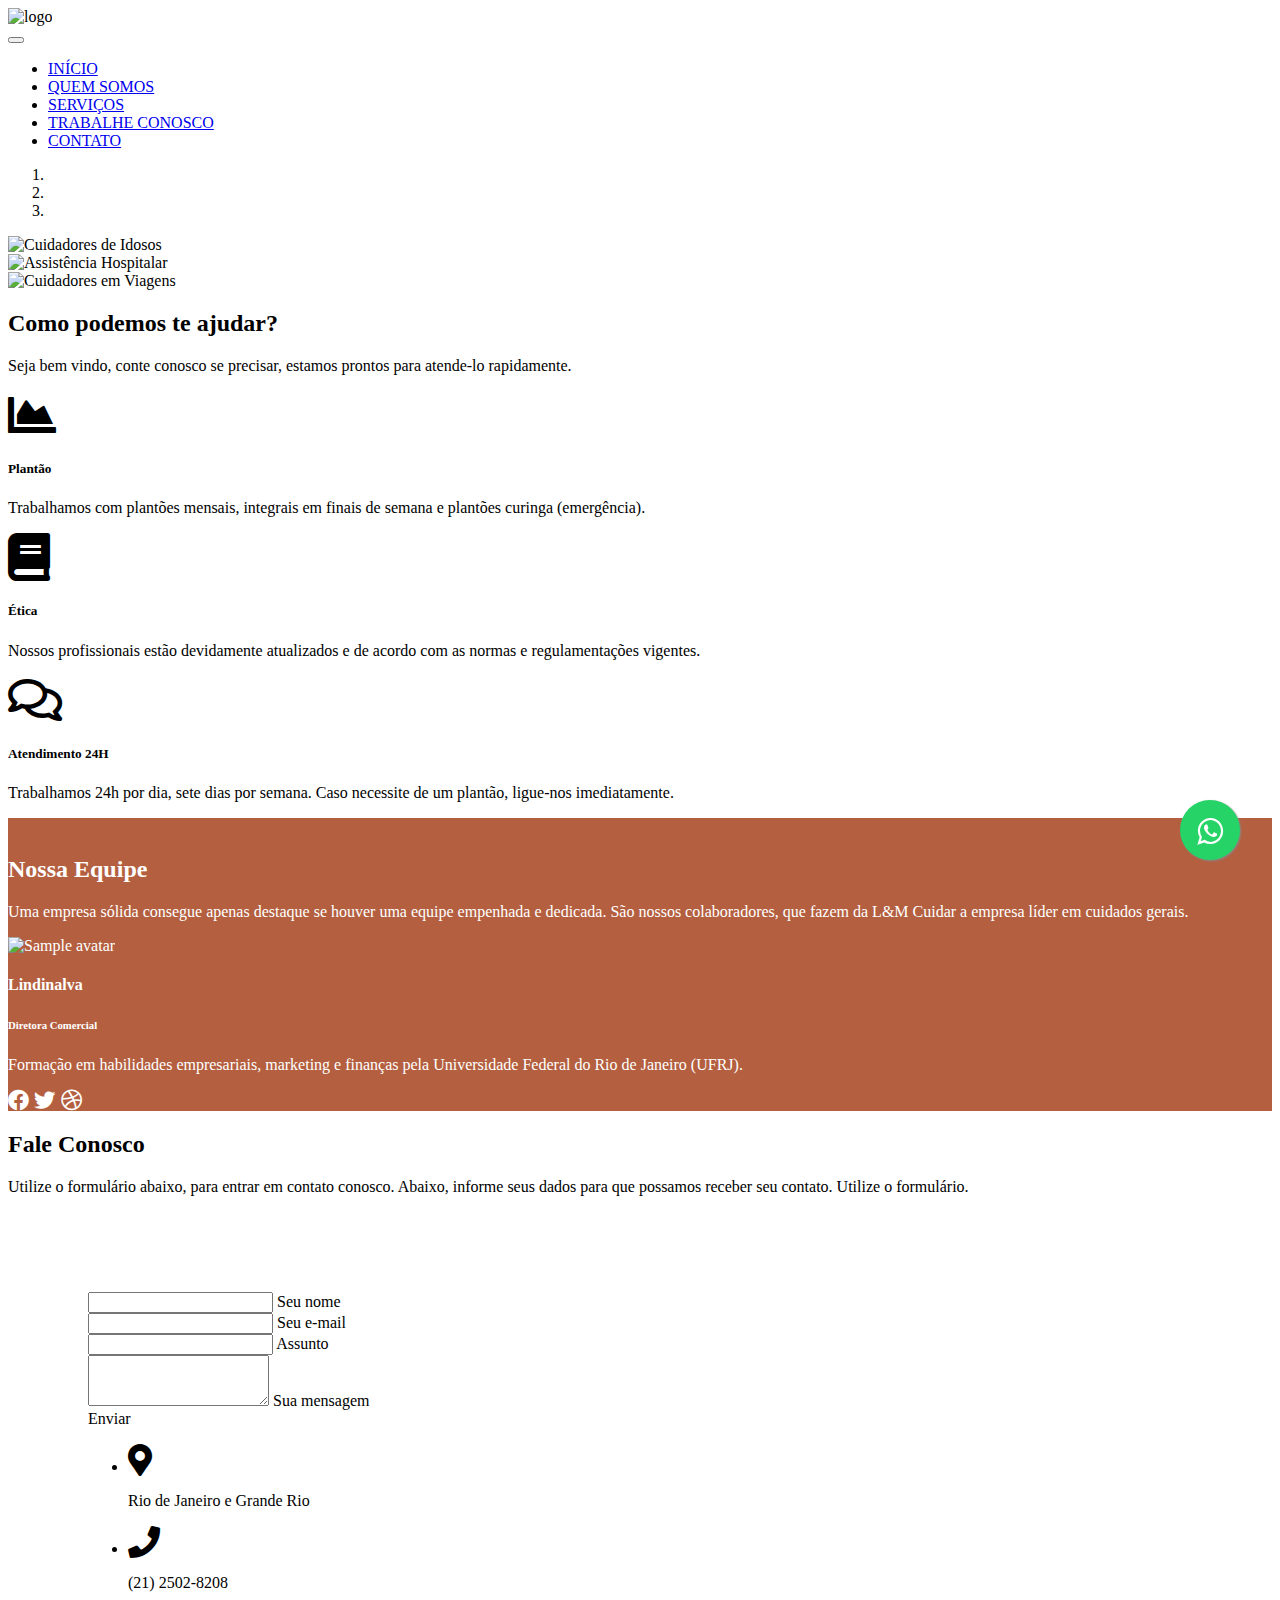
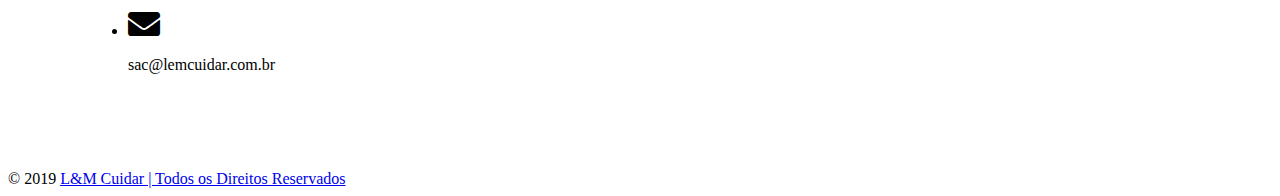
==== index.html @ 97d7f6f9 "Add files via upload" ====
<!DOCTYPE html>
<html lang="pt-br">

<head>
  <meta charset="utf-8">
  <meta name="viewport" content="width=device-width, initial-scale=1, shrink-to-fit=no">
  <meta http-equiv="x-ua-compatible" content="ie=edge">
  <title>L&M Cuidar</title>
  <meta name="description" content="Cuidados com quem cuidou de você em primeiro lugar! | Equipe multidisciplinar" /><meta name="keywords" content="Cuidadores, Enfermeiros(as), Técnicos de Enfermagem e Assistentes Sociais"/>
 
  <!-- Font Awesome -->
  <link rel="stylesheet" href="https://use.fontawesome.com/releases/v5.8.2/css/all.css">
  <!-- Bootstrap core CSS -->
  <link href="css/bootstrap.min.css" rel="stylesheet">
  <!-- Material Design Bootstrap -->
  <link href="css/mdb.min.css" rel="stylesheet">
  <!-- Your custom styles (optional) -->
  <link href="css/style.css" rel="stylesheet">
  <!--Favicon-->
  <link rel="shortcut icon" href="images/favicon.jpg" />
  <!--Logo-->
  <div class="logo text-center">
  <img class="logo" id="logo" src="images/logo_lem_cuidar.jpg" alt="logo" />
  </div>
</head>
<body>
  
  <header>
   
    <!--Navbar-->
  <nav class="navbar navbar-expand-lg navbar-dark gradient danger-color">

  <!-- Navbar brand -->
  <a class="navbar-brand" href="#"></a>

  <!-- Collapse button -->
  <button class="navbar-toggler" type="button" data-toggle="collapse" data-target="#basicExampleNav"
    aria-controls="basicExampleNav" aria-expanded="false" aria-label="Toggle navigation">
    <span class="navbar-toggler-icon"></span>
  </button>

  <!-- Collapsible content -->
  <div class="collapse navbar-collapse" id="basicExampleNav">

    <!-- Links -->
    <ul class="navbar-nav mr-auto">
      <li class="nav-item active">
        <a class="nav-link" href="index.html"> INÍCIO </a>
      </li>
      <li class="nav-item">
        <a class="nav-link" href="quem-somos.html"> QUEM SOMOS </a>
      </li>
      <li class="nav-item">
        <a class="nav-link" href="servicos.html"> SERVIÇOS </a>
      </li>
      <li class="nav-item">
        <a class="nav-link" href="trabalhe-conosco"> TRABALHE CONOSCO </a>
      </li>
      <li class="nav-item">
        <a class="nav-link" href="contato.html"> CONTATO </a>
      </li>
      <!-- Dropdown 
      <li class="nav-item dropdown">
        <a class="nav-link dropdown-toggle" id="navbarDropdownMenuLink" data-toggle="dropdown"
          aria-haspopup="true" aria-expanded="false">Dropdown</a>
        <div class="dropdown-menu dropdown-primary" aria-labelledby="navbarDropdownMenuLink">
          <a class="dropdown-item" href="#">Action</a>
          <a class="dropdown-item" href="#">Another action</a>
          <a class="dropdown-item" href="#">Something else here</a>
        </div>
      </li>
    </ul>-->
    <!-- Links -->
<!--
    <form class="form-inline">
      <div class="md-form my-0">
        <input class="form-control mr-sm-2" type="text" placeholder="Search" aria-label="Search">
      </div>
    </form>
  </div> -->
  <!-- Collapsible content -->

</nav>
<!--/.Navbar-->
</header>
  <!--Carousel Wrapper-->
<div id="carousel-example-1z" class="carousel slide carousel-fade" data-ride="carousel">
  <!--Indicators-->
  <ol class="carousel-indicators">
    <li data-target="#carousel-example-1z" data-slide-to="0" class="active"></li>
    <li data-target="#carousel-example-1z" data-slide-to="1"></li>
    <li data-target="#carousel-example-1z" data-slide-to="2"></li>
  </ol>
  <!--/.Indicators-->
  <!--Slides-->
  <div class="carousel-inner" role="listbox">
    <!--First slide-->
    <div class="carousel-item active">
      <img class="d-block w-100" src="images/primeiro-slide.jpg"
        alt="Cuidadores de Idosos">
    </div>
    <!--/First slide-->
    <!--Second slide-->
    <div class="carousel-item">
      <img class="d-block w-100" src="images/segundo-slide.jpg"
        alt="Assistência Hospitalar">
    </div>
    <!--/Second slide-->
    <!--Third slide-->
    <div class="carousel-item">
      <img class="d-block w-100" src="images/terceiro-slide.jpg"
        alt="Cuidadores em Viagens">
    </div>
    <!--/Third slide-->
  </div>
  <!--/.Slides-->
  <!--Controls-->
  <a class="carousel-control-prev" href="#carousel-example-1z" role="button" data-slide="prev">
    <span class="carousel-control-prev-icon" aria-hidden="true"></span>
    <span class="sr-only">Previous</span>
  </a>
  <a class="carousel-control-next" href="#carousel-example-1z" role="button" data-slide="next">
    <span class="carousel-control-next-icon" aria-hidden="true"></span>
    <span class="sr-only">Next</span>
  </a>
  <!--/.Controls-->
</div>
<!--/.Carousel Wrapper-->
<!-- Start your project here-->

<!-- Section: Features v.1 -->
<section class="text-center my-5">

  <!-- Section heading -->
  <h2 class="h1-responsive font-weight-bold my-5">Como podemos te ajudar?</h2>
  <!-- Section description -->
  <p class="lead grey-text w-responsive mx-auto mb-5">Seja bem vindo, conte conosco se precisar,
    estamos prontos para atende-lo rapidamente.</p>

  <!-- Grid row -->
  <div class="row">

    <!-- Grid column -->
    <div class="col-md-4">

      <i class="fas fa-chart-area fa-3x red-text"></i>
      <h5 class="font-weight-bold my-4">Plantão</h5>
      <p class="grey-text mb-md-0 mb-5">Trabalhamos com plantões mensais, integrais em finais de semana e plantões curinga (emergência).
      </p>

    </div>
    <!-- Grid column -->

    <!-- Grid column -->
    <div class="col-md-4">

      <i class="fas fa-book fa-3x cyan-text"></i>
      <h5 class="font-weight-bold my-4">Ética</h5>
      <p class="grey-text mb-md-0 mb-5">Nossos profissionais estão devidamente atualizados e de acordo
        com as normas e regulamentações vigentes.
      </p>

    </div>
    <!-- Grid column -->

    <!-- Grid column -->
    <div class="col-md-4">

      <i class="far fa-comments fa-3x orange-text"></i>
      <h5 class="font-weight-bold my-4">Atendimento 24H</h5>
      <p class="grey-text mb-0">Trabalhamos 24h por dia, sete dias por semana.
        Caso necessite de um plantão, ligue-nos imediatamente.
      </p>

    </div>
    <!-- Grid column -->

  </div>
  <!-- Grid row -->

</section>
<!-- Section: Features v.1 -->

<!-- Section: Team v.3 -->
<section class="team-section my-5" style="background: #b45f40; color: #fff!important">
<br>
  <!-- Section heading -->
  <h2 class="h1-responsive font-weight-bold text-center my-5">Nossa Equipe</h2>
  <!-- Section description -->
  <p class="grey-text text-center w-responsive mx-auto mb-5" style="color: #fff!important">Uma empresa sólida consegue
    apenas destaque se houver uma equipe empenhada e dedicada. São nossos colaboradores, que fazem da L&M Cuidar a empresa líder em cuidados gerais.</p>

  <!-- Grid row-->
  <div class="row text-center text-md-left">

    <!-- Grid column -->
    <div class="col-xl-6 col-lg-12 mb-5 d-md-flex justify-content-between">
      <div class="avatar mb-md-0 mb-4 mx-4">
        <img src="images/img (32).jpg" class="rounded z-depth-1" alt="Sample avatar">
      </div>
      <div class="mx-4">
        <h4 class="font-weight-bold mb-3">Lindinalva</h4>
        <h6 class="font-weight-bold grey-text mb-3" style="color: #fff!important">Diretora Comercial</h6>
        <p class="grey-text" style="color: #fff!important">Formação em habilidades empresariais, marketing e finanças pela Universidade Federal do Rio de Janeiro
          (UFRJ).</p>
        <!-- Facebook-->
        <a class="p-2 fa-lg fb-ic">
          <i class="fab fa-facebook-f"> </i>
        </a>
        <!-- Twitter -->
        <a class="p-2 fa-lg tw-ic">
          <i class="fab fa-twitter"> </i>
        </a>
        <!--Dribbble -->
        <a class="p-2 fa-lg dribbble-ic">
          <i class="fab fa-dribbble"> </i>
        </a>
      </div>
    </div>
    <!-- Grid column -->

  </div>
  <!-- Grid row-->

</section>
<!-- Section: Team v.3 -->

<!-- Section: Contact v.1 -->
<section class="my-5">

 <!-- Section: Contact v.2 -->
<section class="my-5">

  <!-- Section heading -->
  
  <h2 class="h1-responsive font-weight-bold text-center my-5">Fale Conosco</h2>
  <!-- Section description -->
  <p class="text-center w-responsive mx-auto mb-5">Utilize o formulário abaixo, para entrar em contato conosco.
    Abaixo, informe seus dados para que possamos receber seu contato.
    Utilize o formulário.</p>
  <!-- Grid row -->
  <div class="row" style="padding: 5em;">

    <!-- Grid column -->
    <div class="col-md-9 mb-md-0 mb-5">

      <form>

        <!-- Grid row -->
        <div class="row">

          <!-- Grid column -->
          <div class="col-md-6">
            <div class="md-form mb-0">
              <input type="text" id="contact-name" class="form-control">
              <label for="contact-name" class="">Seu nome</label>
            </div>
          </div>
          <!-- Grid column -->

          <!-- Grid column -->
          <div class="col-md-6">
            <div class="md-form mb-0">
              <input type="text" id="contact-email" class="form-control">
              <label for="contact-email" class="">Seu e-mail</label>
            </div>
          </div>
          <!-- Grid column -->

        </div>
        <!-- Grid row -->

        <!-- Grid row -->
        <div class="row">

          <!-- Grid column -->
          <div class="col-md-12">
            <div class="md-form mb-0">
              <input type="text" id="contact-Subject" class="form-control">
              <label for="contact-Subject" class="">Assunto</label>
            </div>
          </div>
          <!-- Grid column -->

        </div>
        <!-- Grid row -->

        <!-- Grid row -->
        <div class="row">

          <!-- Grid column -->
          <div class="col-md-12">
            <div class="md-form">
              <textarea id="contact-message" class="form-control md-textarea" rows="3"></textarea>
              <label for="contact-message">Sua mensagem</label>
            </div>
          </div>
          <!-- Grid column -->

        </div>
        <!-- Grid row -->

      </form>

      <div class="text-center text-md-left">
        <a class="btn btn-primary btn-md">Enviar</a>
      </div>

    </div>
    <!-- Grid column -->

    <!-- Grid column -->
    <div class="col-md-3 text-center">
      <ul class="list-unstyled mb-0">
        <li>
          <i class="fas fa-map-marker-alt fa-2x blue-text"></i>
          <p>Rio de Janeiro e Grande Rio</p>
        </li>
        <li>
          <i class="fas fa-phone fa-2x mt-4 blue-text"></i>
          <p>(21) 2502-8208</p>
        </li>
        <li>
          <i class="fas fa-envelope fa-2x mt-4 blue-text"></i>
          <p class="mb-0">sac@lemcuidar.com.br</p>
        </li>
      </ul>
    </div>
    <!-- Grid column -->

  </div>
  <!-- Grid row -->

</section>
<!-- Section: Contact v.2 -->

<!-- Finished your project here-->
    
    

<!-- Footer -->
<footer class="page-footer font-small blue">

  <!-- Copyright -->
  <div class="footer-copyright text-center py-3 primary-color">© 2019
    <a href="#index"> L&M Cuidar | Todos os Direitos Reservados</a>
  </div>
  <!-- Copyright -->
</footer>
</body>
<!-- Footer -->
<!-- SCRIPTS -->
  <!-- JQuery -->
  <script type="text/javascript" src="js/jquery-3.4.1.min.js"></script>
  <!-- Bootstrap tooltips -->
  <script type="text/javascript" src="js/popper.min.js"></script>
  <!-- Bootstrap core JavaScript -->
  <script type="text/javascript" src="js/bootstrap.min.js"></script>
  <!-- MDB core JavaScript -->
  <script type="text/javascript" src="js/mdb.min.js"></script>
  <link rel="stylesheet" href="https://maxcdn.bootstrapcdn.com/font-awesome/4.5.0/css/font-awesome.min.css">
  <a href="https://wa.me/5521971826257?text=Olá!%20Gostaria%20de%20um%20orçamento!" Style="    position:fixed;width:60px;height:60px;bottom:40px;right:40px;background-color:#25d366;color:#FFF;border-radius:50px;text-align:center;font-size:30px;box-shadow: 1px 1px 2px #888;
  z-index:1000;" target="_blank">
  <i style="margin-top:16px" class="fa fa-whatsapp"></i>
  </a>
</html>
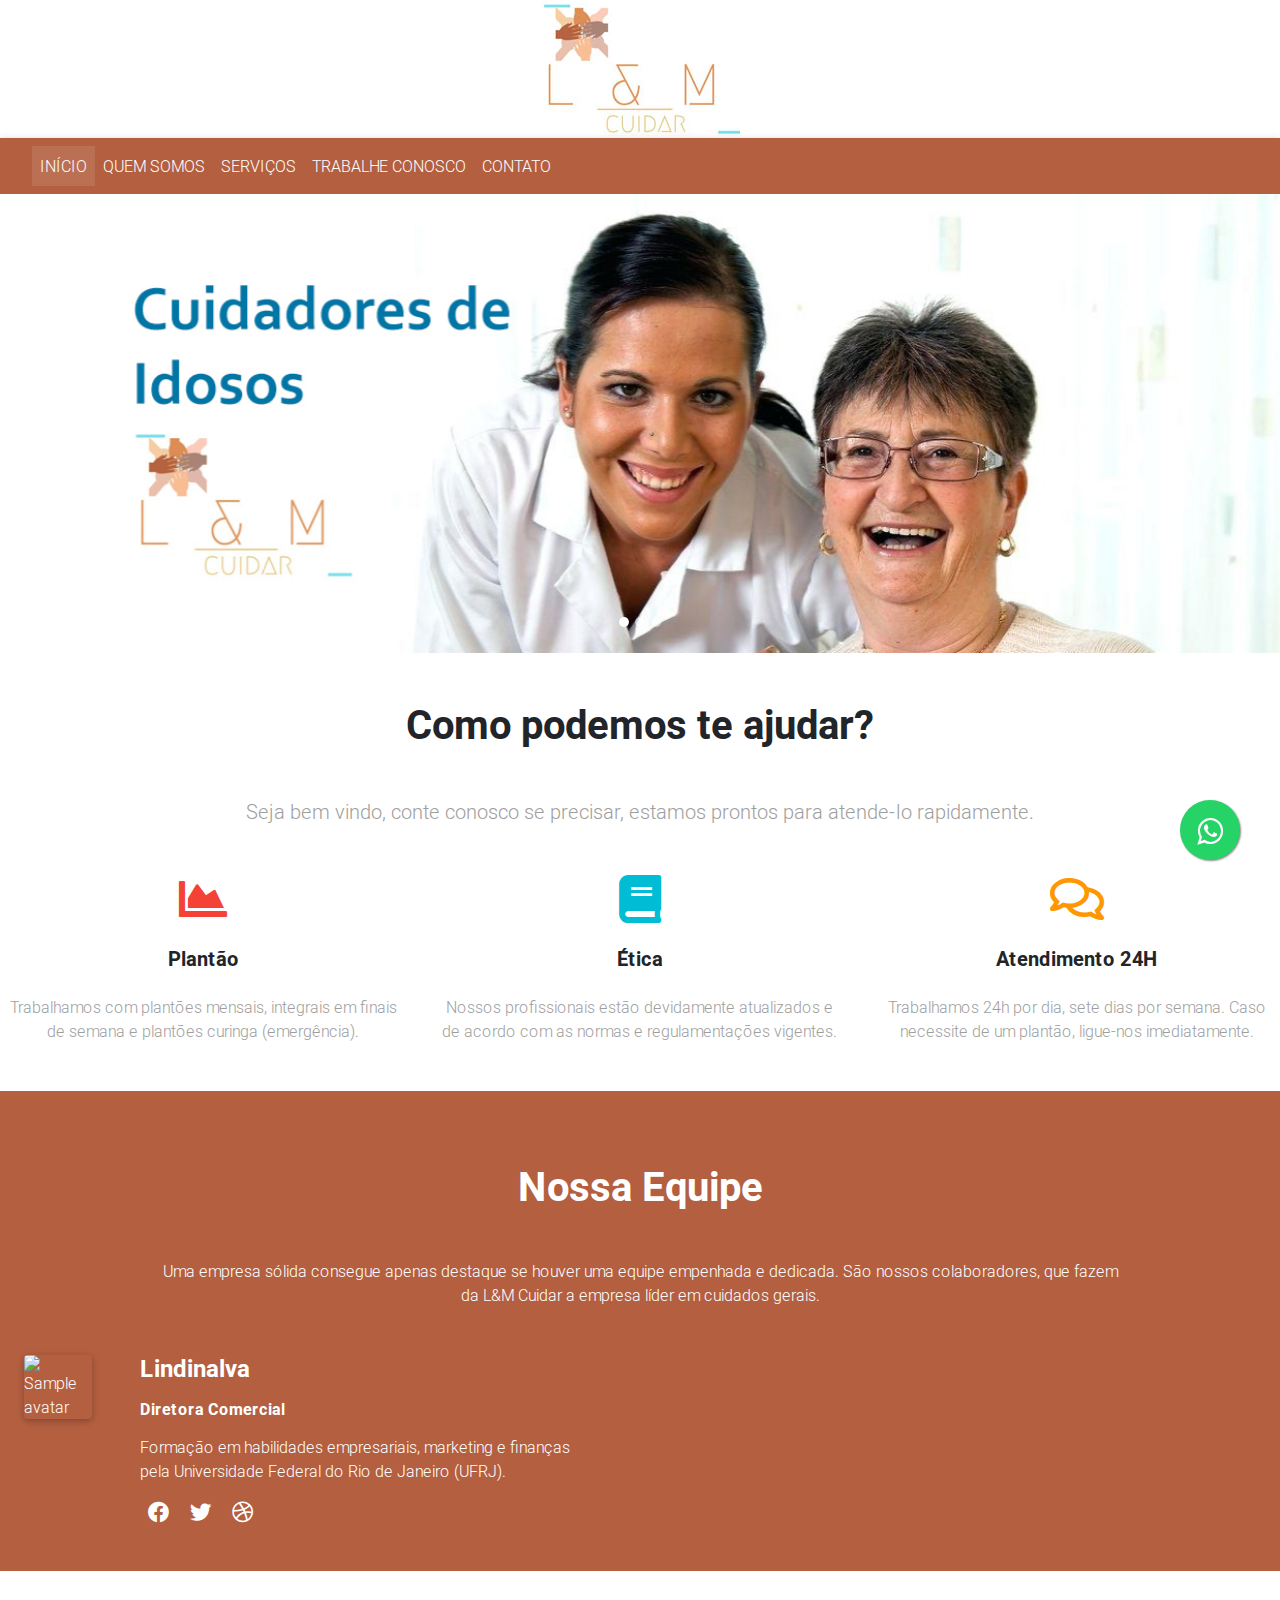
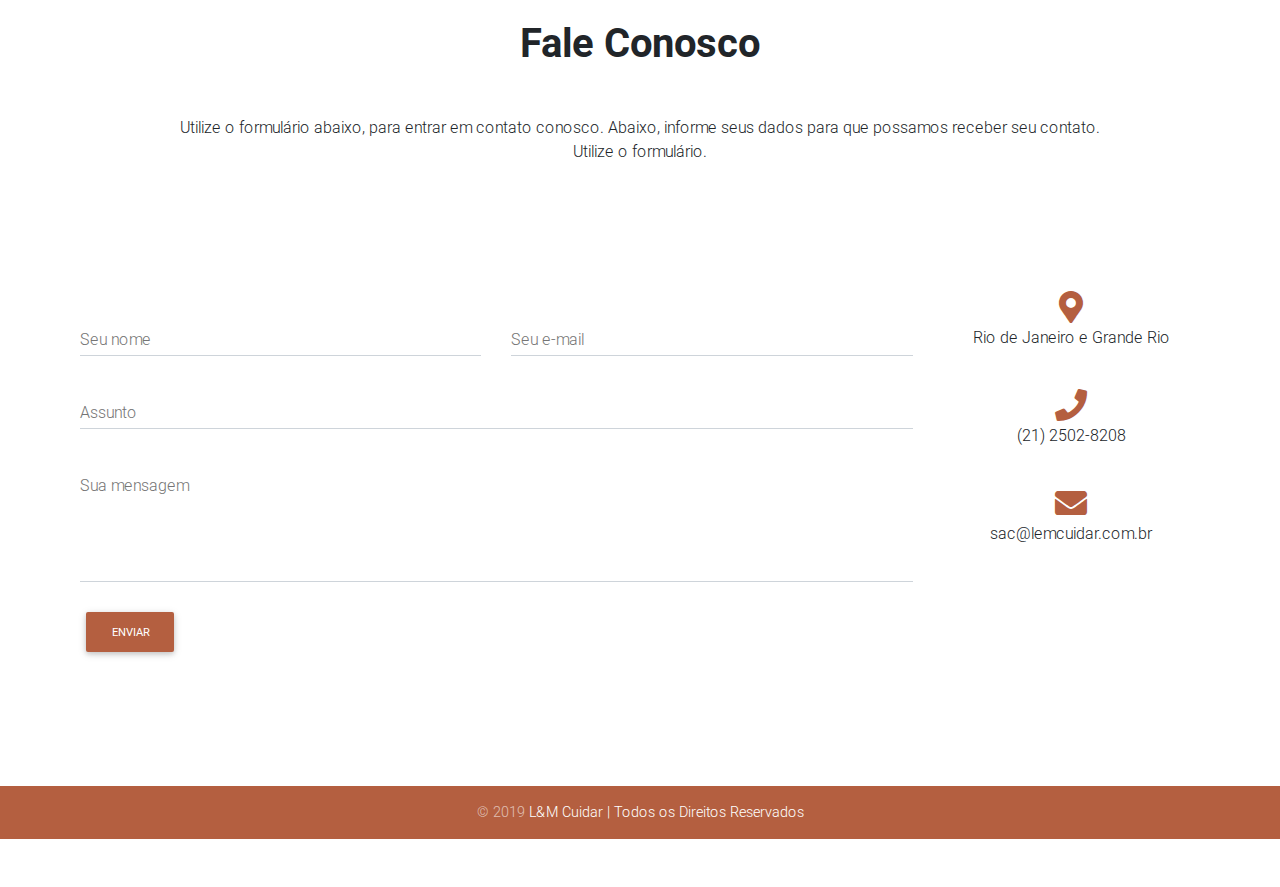
==== commit 370e30c1: "Update index.html" ====
--- a/index.html
+++ b/index.html
@@ -196,7 +196,7 @@
     <!-- Grid column -->
     <div class="col-xl-6 col-lg-12 mb-5 d-md-flex justify-content-between">
       <div class="avatar mb-md-0 mb-4 mx-4">
-        <img src="images/img (32).jpg" class="rounded z-depth-1" alt="Sample avatar">
+        <img src="img/img (32).jpg" class="rounded z-depth-1" alt="Sample avatar">
       </div>
       <div class="mx-4">
         <h4 class="font-weight-bold mb-3">Lindinalva</h4>
@@ -363,4 +363,4 @@
   z-index:1000;" target="_blank">
   <i style="margin-top:16px" class="fa fa-whatsapp"></i>
   </a>
-</html>+</html>
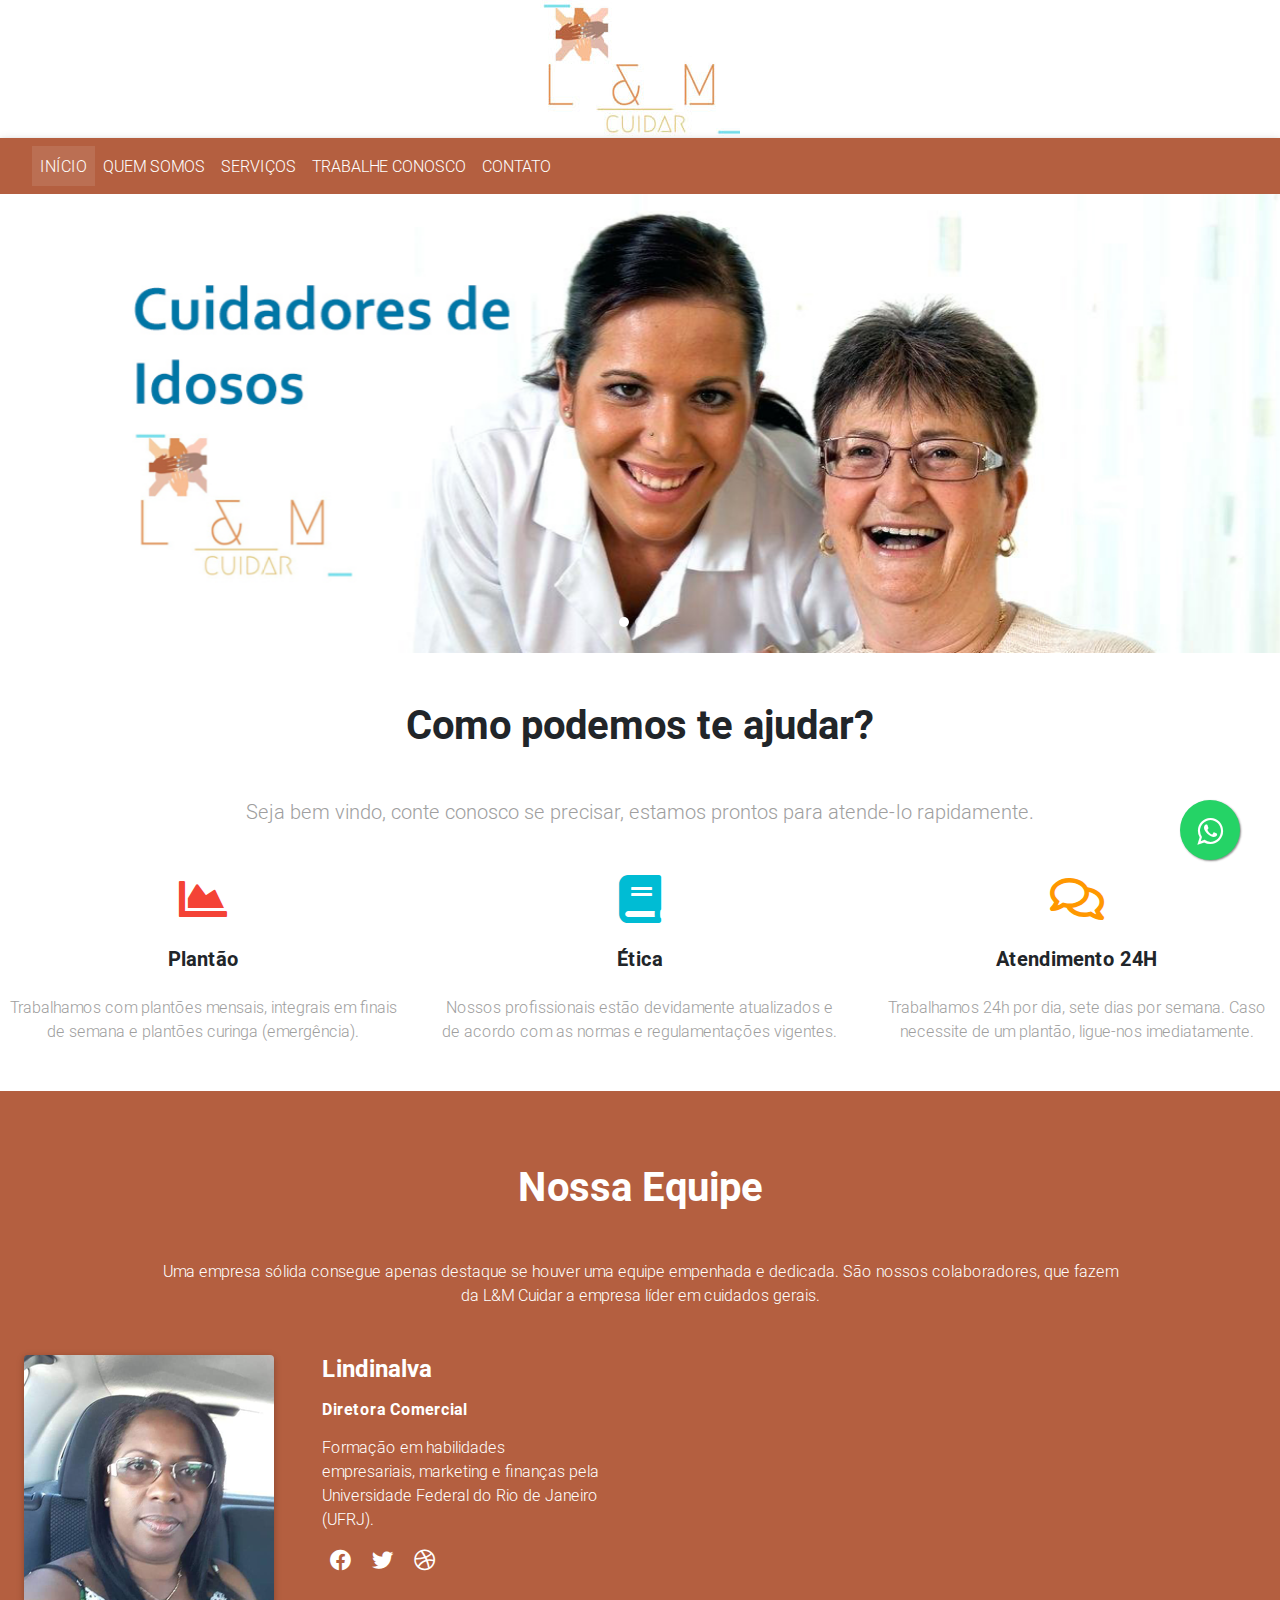
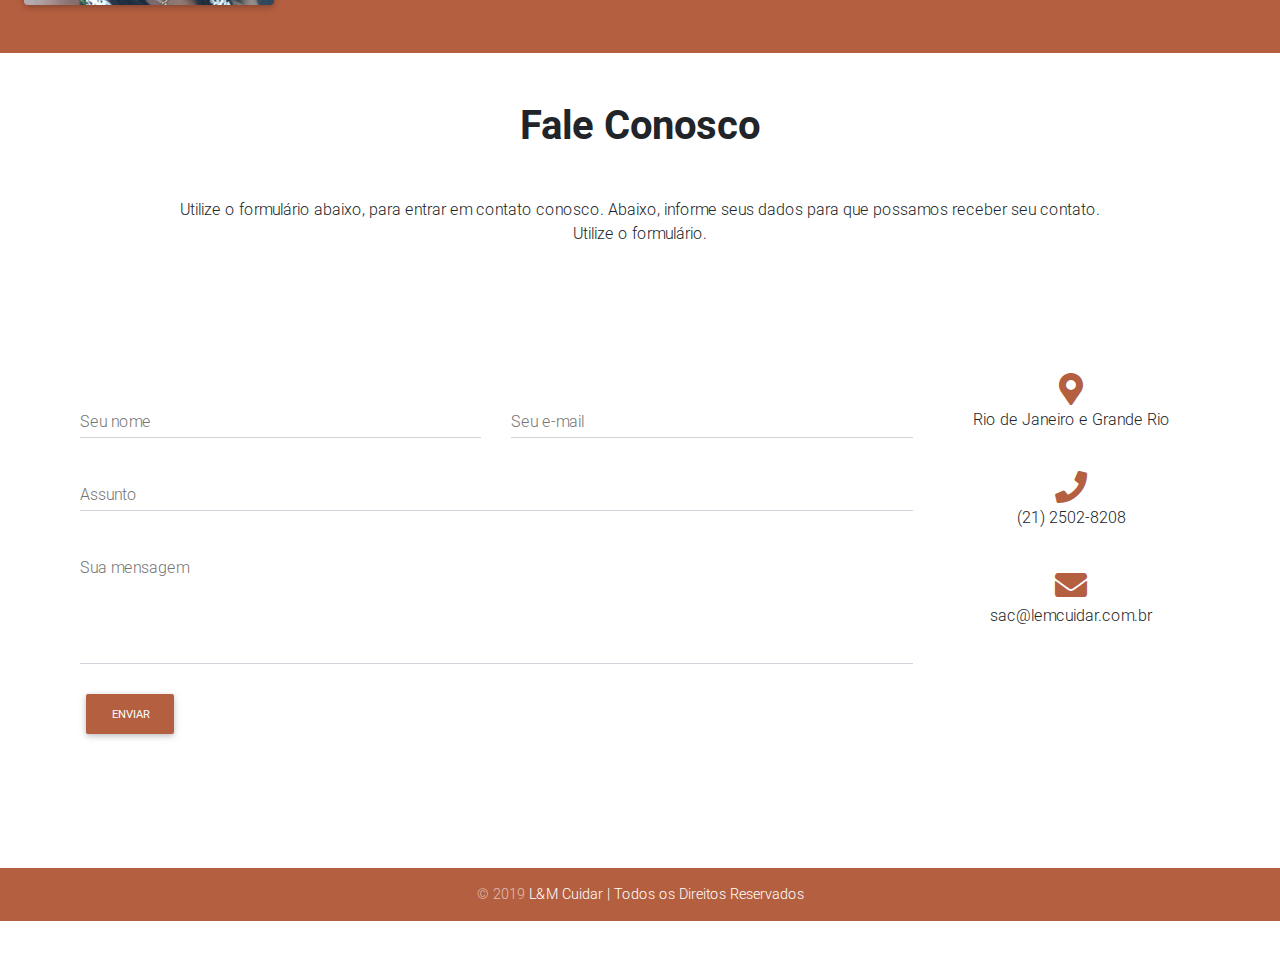
==== commit 261ea6db: "Update index.html" ====
--- a/index.html
+++ b/index.html
@@ -196,7 +196,7 @@
     <!-- Grid column -->
     <div class="col-xl-6 col-lg-12 mb-5 d-md-flex justify-content-between">
       <div class="avatar mb-md-0 mb-4 mx-4">
-        <img src="img/img (32).jpg" class="rounded z-depth-1" alt="Sample avatar">
+        <img src="images/img (32).png" class="rounded z-depth-1" alt="Sample avatar">
       </div>
       <div class="mx-4">
         <h4 class="font-weight-bold mb-3">Lindinalva</h4>
